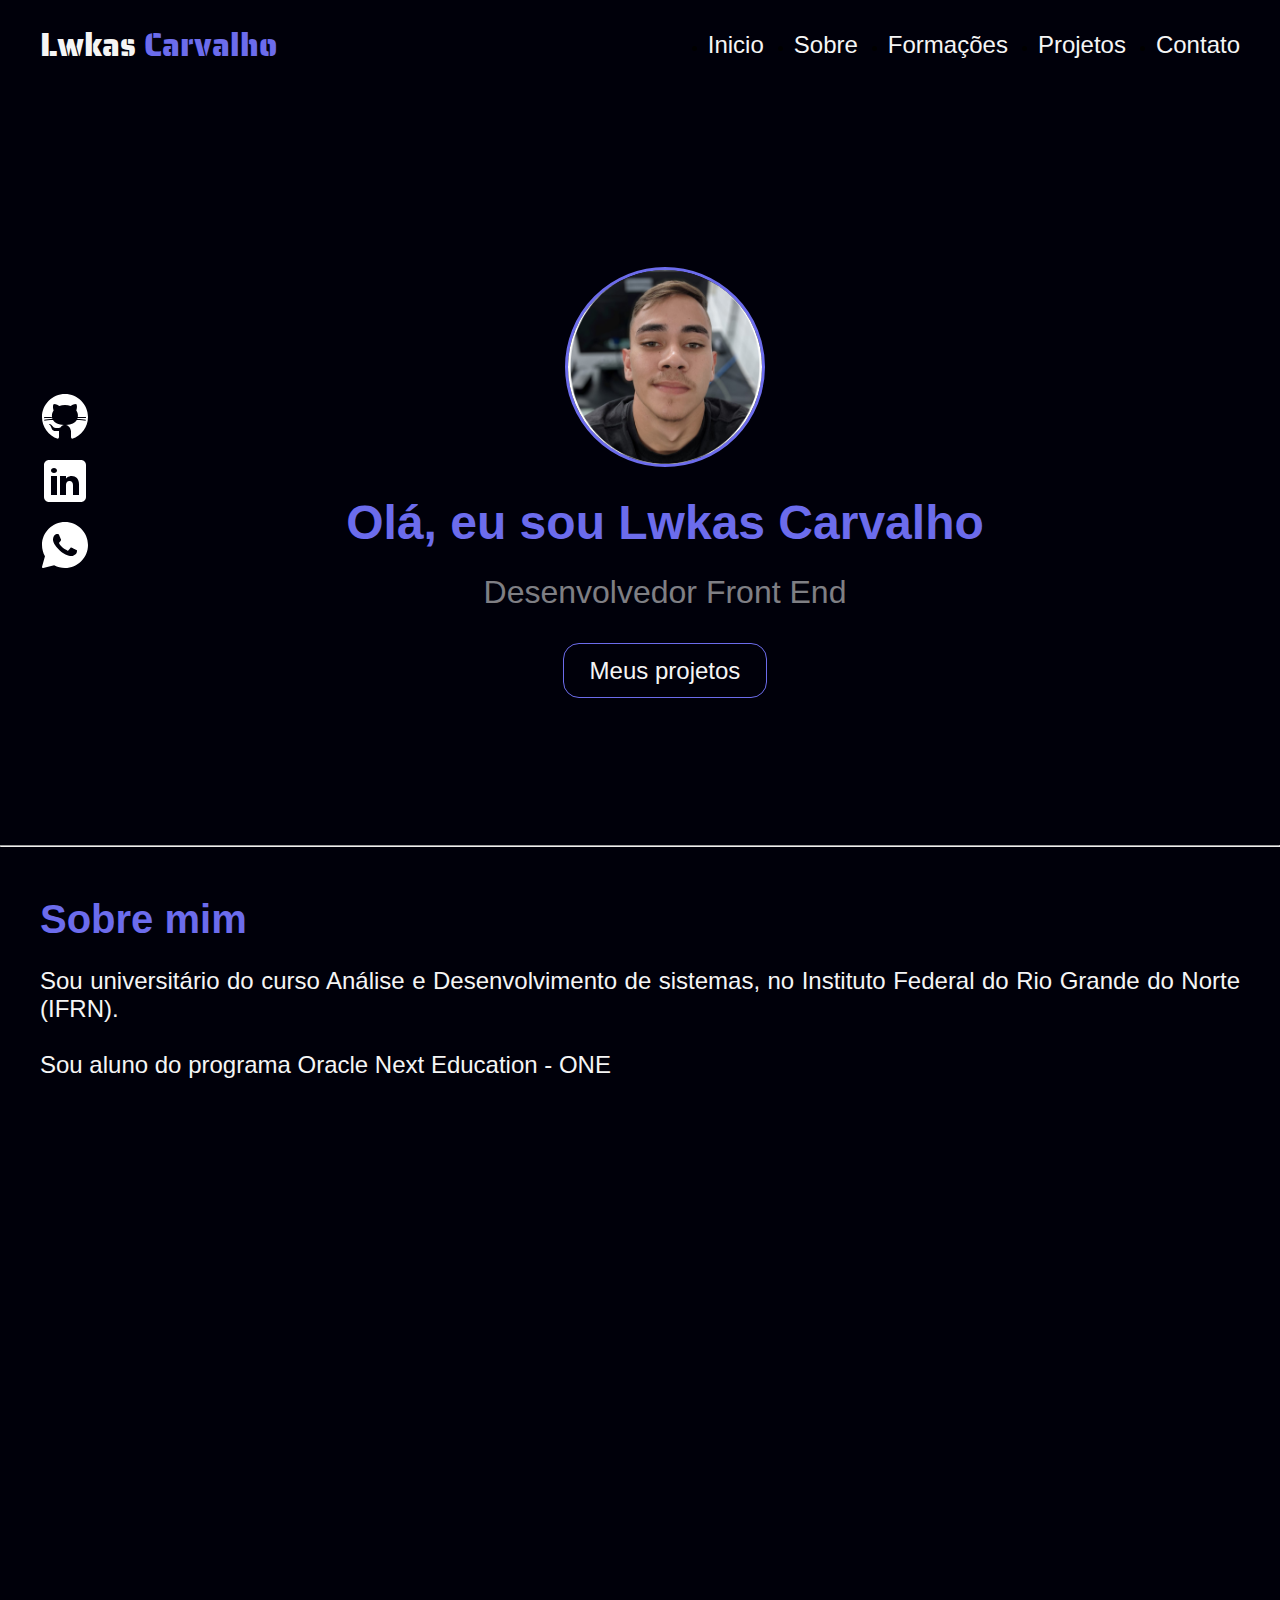
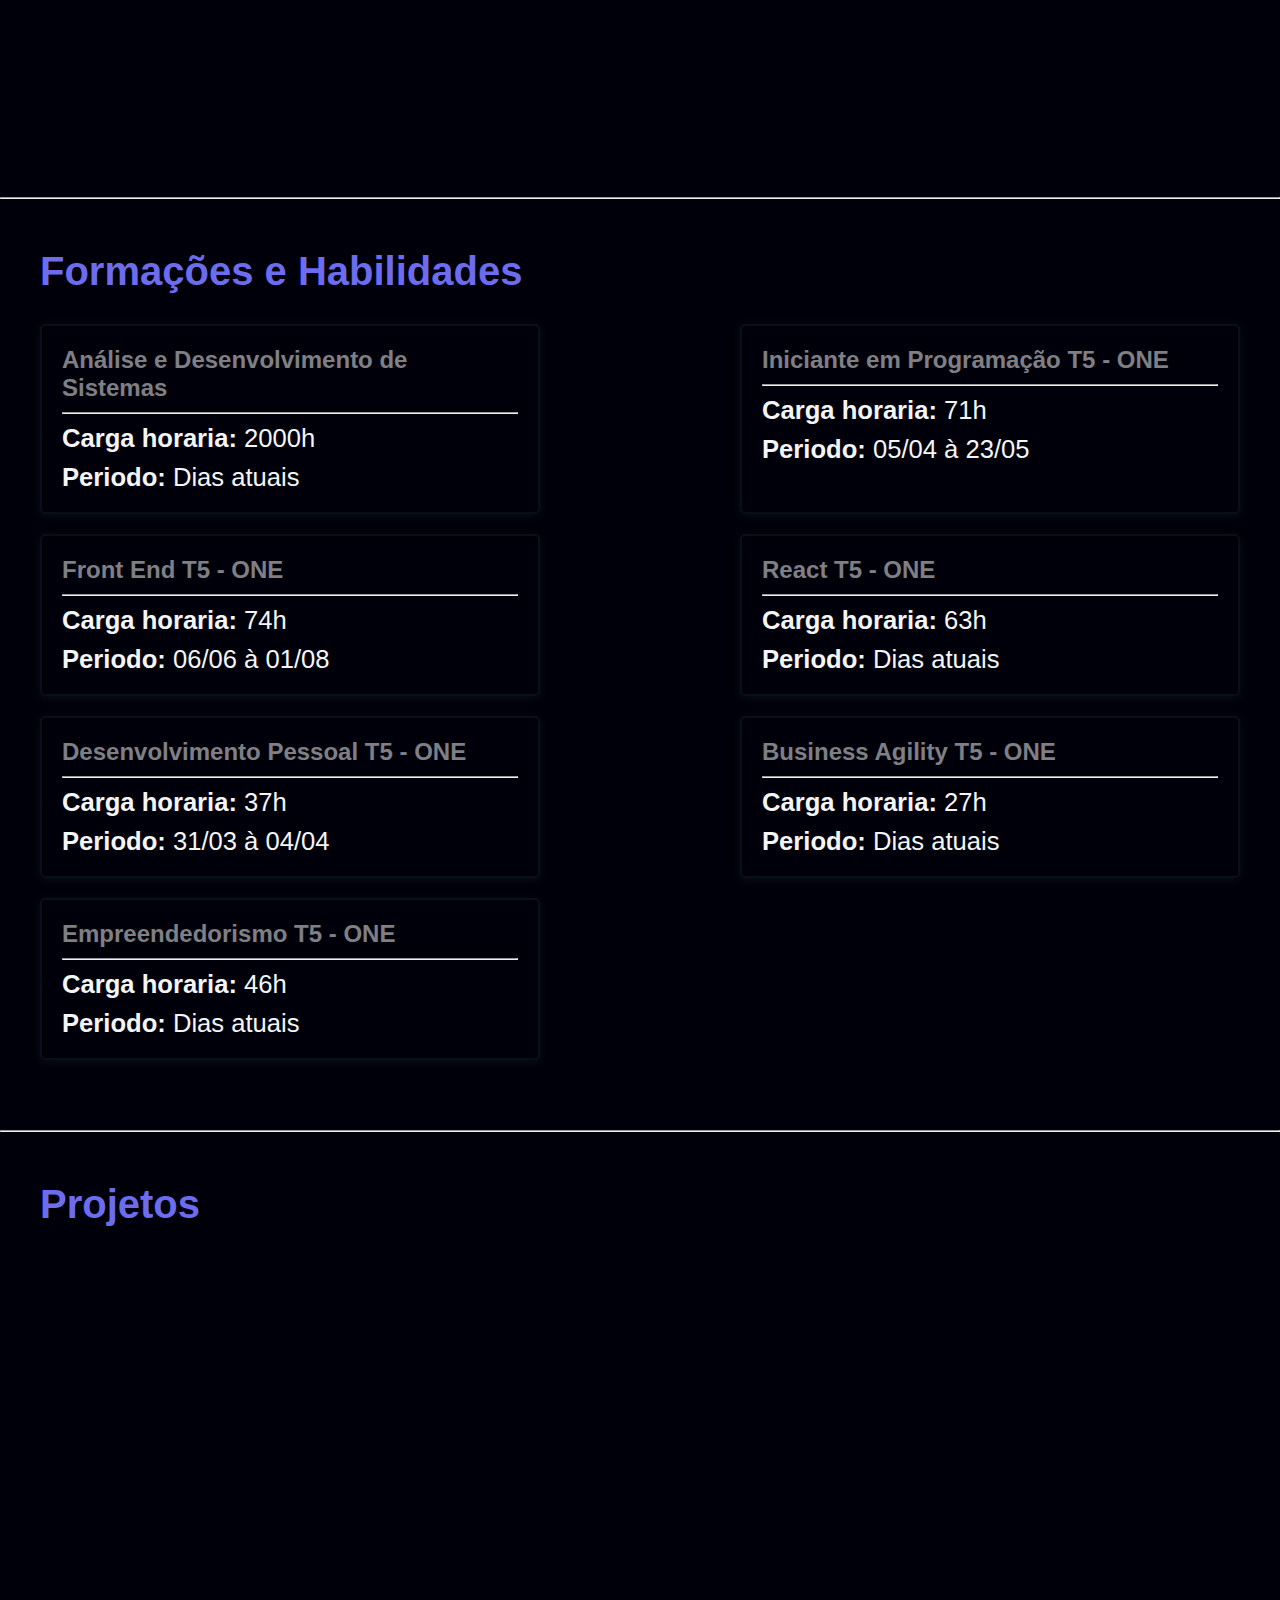
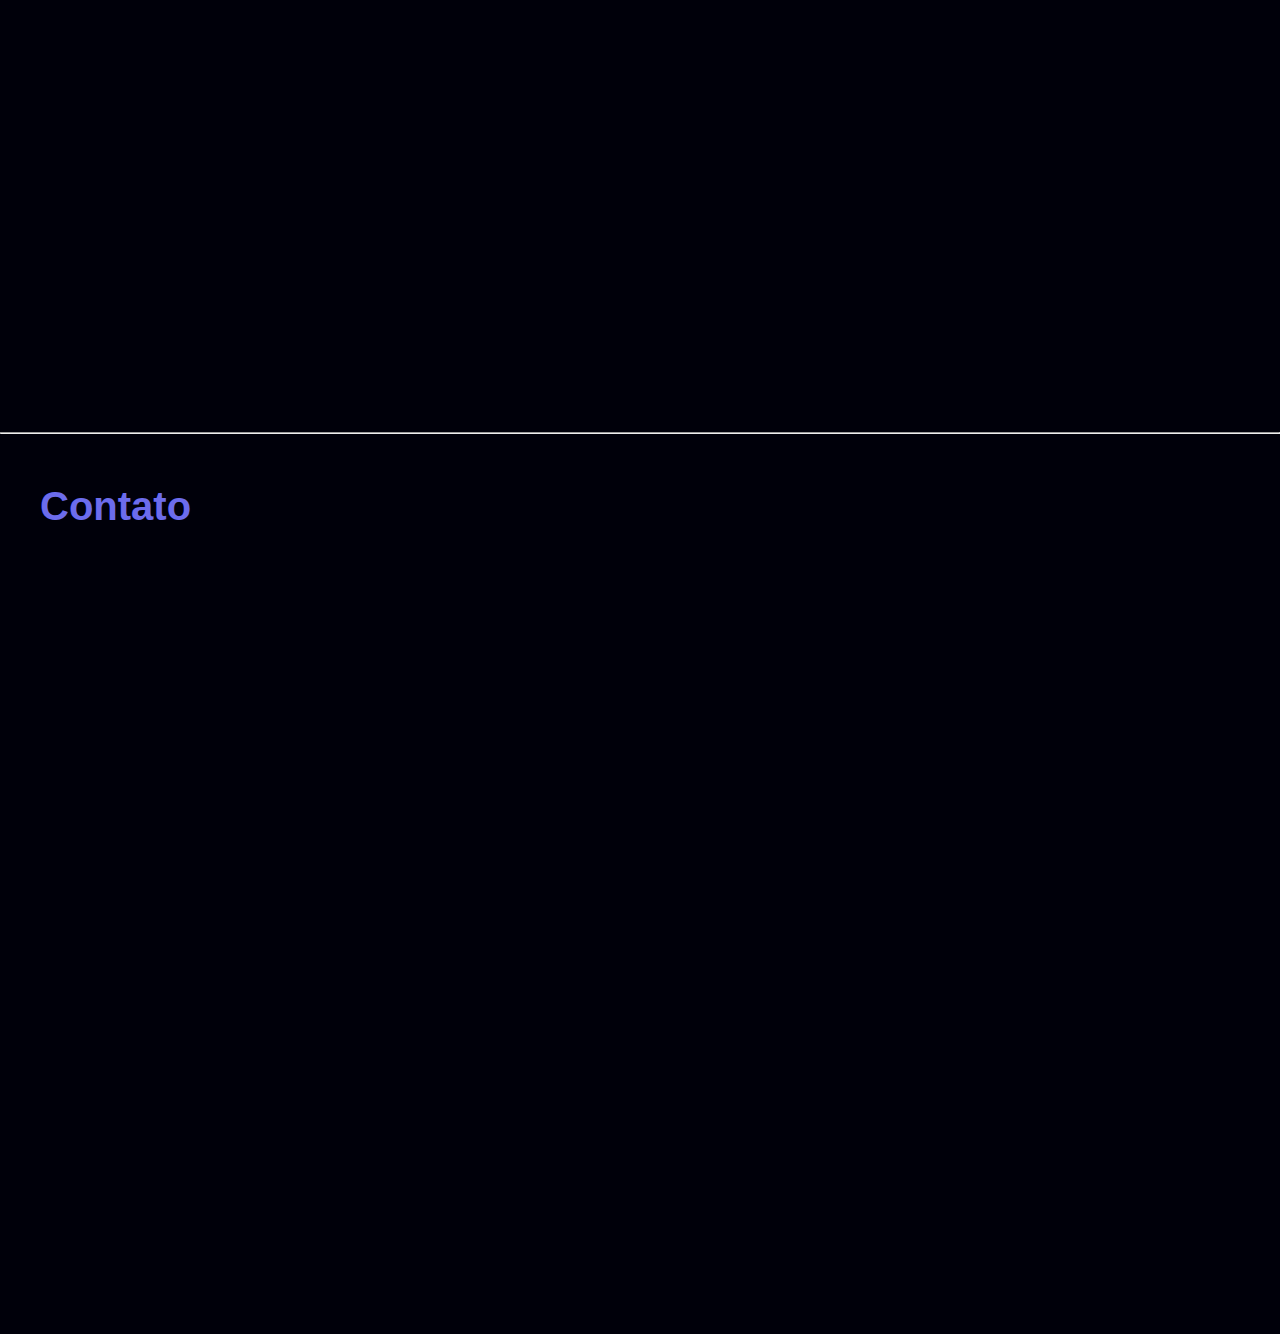
==== index.html @ 12b79776 "Add files via upload" ====
<!DOCTYPE html>
<html lang="pt-br">
<head>
    <meta charset="UTF-8">
    <meta http-equiv="X-UA-Compatible" content="IE=edge">
    <meta name="viewport" content="width=device-width, initial-scale=1.0">
    <link href="https://fonts.googleapis.com/css2?family=Pacifico&family=Saira+Stencil+One&display=swap" rel="stylesheet">
    <link rel="stylesheet" href="style.css">
    <link rel="stylesheet" href="css/carrosel.css">
    <link rel="shortcut icon" href="/img/favicon.ico" type="image/x-icon">
    
    
    <title>Currículo | Lwkas Carvalho</title>
</head>
<body>
    <header class="cabecalho">
        <p class="nome-cabecalho">Lwkas <span>Carvalho</span></p>
        <nav>
            <ul>
                <li><a class="item-navegacao" href="#" target="_blank">Inicio</a></li>
                <li><a class="item-navegacao" href="#" target="_blank">Sobre</a></li>
                <li><a class="item-navegacao" href="#" target="_blank">Formações</a></li>
                <li><a class="item-navegacao" href="#" target="_blank">Projetos</a></li>
                <li><a class="item-navegacao" href="#" target="_blank">Contato</a></li>
            </ul>
        </nav>  
    </header>

    <main>
        <section class="principal">
            <div id="sociais">
                <a href="https://github.com/llwkascarvalho" target="_blank"><img src="img/contato/icons8-github (1).svg" alt="GitHub"></a>
                <a href="https://www.linkedin.com/in/llwkascarvalho/" target="_blank"><img src="img/contato/icons8-linkedin (1).svg" alt="Linkedin"></a>
                <a href="https://acesse.one/llwkascarvalho" target="_blank"><img src="img/contato/icons8-whatsapp.svg" alt="WhatsApp"></a>
            </div>
            <div class="about-me">
                <img class="imagem-principal" src="img/Design sem nome.png" alt="">
                <h1 class="h1-principal">Olá, eu sou Lwkas Carvalho</h1>
                <p class="about">Desenvolvedor Front End</p>
                <button class="button-projetos" type="button">Meus projetos</button>
            </div>
            
        </section>
        <hr>
        <section class="sobre">
            <div>
                <h2 class="titulo-sobre">Sobre mim</h2>
                <p class="sobre-sobre">Sou universitário do curso Análise e Desenvolvimento de sistemas, no Instituto Federal do Rio Grande do Norte (IFRN).
                    <br><br>
                    Sou aluno do programa Oracle Next Education - ONE
                </p>
            </div>
        </section>
        <hr>
        <section class="formacoes">
            <h2 class="nome">Formações e Habilidades</h2>
            
            <!--
                <div class="center">
                    <div class="slides">
                        <div class="slide slide-1"><img src="img/certificações/Lwkas Lwhan Gonçalves Carvalho - Formação - Alura.png" alt=""></div>
                        <div class="slide slide-2"><img src="img/certificações/Lwkas Lwhan Gonçalves Carvalho - Formação - Alura.png" alt=""></div>
                        <div class="slide slide-3"><img src="img/certificações/Lwkas Lwhan Gonçalves Carvalho - Formação - Alura.png" alt=""></div>
                    </div>
                    <div class="slides">
                        <div class="slide slide-1"><img src="img/certificações/Lwkas Lwhan Gonçalves Carvalho - Formação - Alura.png" alt=""></div>
                        <div class="slide slide-2"><img src="img/certificações/Lwkas Lwhan Gonçalves Carvalho - Formação - Alura.png" alt=""></div>
                        <div class="slide slide-3"><img src="img/certificações/Lwkas Lwhan Gonçalves Carvalho - Formação - Alura.png" alt=""></div>
                    </div>
                </div>
            -->
            
            
            <div class="form">
                <div class="card-1">
                    <h2>Análise e Desenvolvimento de Sistemas</h2>
                    <hr>
                    <p><strong>Carga horaria:</strong> 2000h</p>
                    <p><strong>Periodo:</strong> Dias atuais</p>
                </div>
                <div class="card-1">
                    <h2> Iniciante em Programação T5 - ONE </h2>
                    <hr>
                    <p><strong>Carga horaria:</strong> 71h</p>
                    <p><strong>Periodo:</strong> 05/04 à 23/05</p>
                </div>
                <div class="card-1">
                    <h2>Front End T5 - ONE</h2>
                    <hr>
                    <p><strong>Carga horaria:</strong> 74h</p>
                    <p><strong>Periodo:</strong> 06/06 à 01/08</p>
                </div>
                <div class="card-1">
                    <h2>React T5 - ONE</h2>
                    <hr>
                    <p><strong>Carga horaria:</strong> 63h</p>
                    <p><strong>Periodo:</strong> Dias atuais</p>
                </div>
                <div class="card-1">
                    <h2>Desenvolvimento Pessoal T5 - ONE</h2>
                    <hr>
                    <p><strong>Carga horaria:</strong> 37h</p>
                    <p><strong>Periodo:</strong> 31/03 à 04/04</p>
                </div>
                <div class="card-1">
                    <h2>Business Agility T5 - ONE</h2>
                    <hr>
                    <p><strong>Carga horaria:</strong> 27h</p>
                    <p><strong>Periodo:</strong> Dias atuais</p>
                </div>
                <div class="card-1">
                    <h2>Empreendedorismo T5 - ONE</h2>
                    <hr>
                    <p><strong>Carga horaria:</strong> 46h</p>
                    <p><strong>Periodo:</strong> Dias atuais</p>
                </div>
            </div>
        </section>
        <hr>
        <section class="projetos">
            <h2 class="nome">Projetos</h2>
        </section>
        <hr>
        <section class="contato">
            <h2 class="nome">Contato</h2>
            <form action=""></form>
        </section>
    </main>

    <footer>

    </footer>

    <script src="script.js" defer></script>

</body>
</html>
---- style.css ----
* {
    margin: 0;
    padding: 0;
    box-sizing: border-box;
    font-family: var(--font_principal);
}

:root {
    --branco_claro: #f5f5f5;
    --cinzaclaro: #ffffff80;
    --sombra: #5992ab1a;
    --azul1: #6C6CEC;
    --azul2: #2D2BA6;
    --azul3: #000069;
    --black: #00000a;


    --font_principal: 'Saira', sans-serif;
    --font_diferente: 'Saira Stencil One', cursive;
}

@import url('https://fonts.googleapis.com/css2?family=Pacifico&family=Saira:wght@300;400;500;600&display=swap');

@import url('https://fonts.googleapis.com/css2?family=Saira+Stencil+One&display=swap');

body {
    background-color: var(--black);
    min-width: 320px;
    max-width: 1600px;
    margin: auto;
}

.cabecalho {
    display: flex;
    max-width: 1200px;
    margin: auto;
    align-items: center;
    padding-top: 20px;
    justify-content: space-between;
    
    
}

.nome-cabecalho {
    font-family: var(--font_diferente);
    color: var(--branco_claro);
    font-size: 32px;
}

span {
    font-family: var(--font_diferente);
    color: var(--azul1);
}

.item-navegacao {
    color: var(--branco_claro);
    text-decoration: none;
    font-size: 1.5em;
}

ul {
    display: flex;
    gap: 30px;
}

.item-navegacao:active {
    color: #6C6CEC;
}

.item-navegacao:hover {
    text-decoration: underline var(--azul1);
}



.principal {
    display: flex; 
    max-width: 1200px;
    margin: auto;
    align-items: center;
    text-align: center;
    padding-top: 50px;
    height: calc(100vh - 125px);
}

#sociais {
    display: flex;
    flex-direction: column;
    gap: 10px;
}

.imagem-principal {
    width: 200px;
    height: 200px;
    border-radius: 100%;
    border: 3px solid var(--azul1);
}

.h1-principal {
    color: var(--azul1);

    font-size: 3em;
    margin: 0.5em 0;
}

.about-me {
    margin: auto;
}

.about {
    color: var(--cinzaclaro);
    font-weight: lighter;
    font-size: 2rem;
}

.button-projetos {
    font-size: 1.5rem;
    margin-top: 2rem;
    padding: 0.8rem 1.6rem;
    border-radius: 1rem;
    color: var(--branco_claro);
    background-color: var(--black);
    border: 1px solid var(--azul1);
}

.button-projetos:hover {
    cursor: pointer;
    transition: 0.5s;
    box-shadow: 1px 1px 10px 2px var(--azul1);
}



.sobre {
    height: 100vh;
    max-width: 1200px;
    margin: auto;
    margin-top: 50px;
}

.titulo-sobre {
    font-size: 2.5em;
    color: var(--azul1);
}

.sobre-sobre{
    margin-top: 25px; 
    margin-bottom: 50px;
    color: var(--branco_claro);
    font-size: 24px;
    line-height: 28px;
    text-align: justify;
}

.nome {
    color: var(--azul1);
    
    font-size: 2.5em;
    margin-bottom: 30px;
}

.formacoes {
    max-width: 1200px;
    height: auto;
    margin: auto;
    padding-top: 50px;
    padding-bottom: 50px;
}

.form {
    display: flex;
    justify-content: space-between;
    color: var(--branco_claro);
    flex-wrap: wrap;
}

.form h2 {
    font-size: 1.5em;
    color: var(--cinzaclaro);
    font-weight: 700;
    margin-bottom: 10px;
}

.form p {
    margin-top: 10px;
    font-size: 1.6em;
}

.form strong {
    font-weight: 600;
}

.card-1 {
    margin-bottom: 20px;
    padding: 20px;
    width: 500px;
    border: 2px solid var(--sombra);
    border-radius: 5px;
    box-shadow: 0px 2px 10px var(--sombra);
}

.card-1:hover {
    box-shadow: 1px 1px 10px 2px var(--azul1);
}

.projetos {
    height: 100vh;
    max-width: 1200px;
    margin: auto;
    padding-top: 50px;
    padding-bottom: 100px;
}

.contato {
    height: 100vh;
    max-width: 1200px;
    margin: auto;
    padding-top: 50px;
    padding-bottom: 100px;
}
---- css/carrosel.css ----
.center {
    display: flex;
    justify-content: space-between;
    gap: 20px;
}

.slides {
    height: 800px;
    width: 500px;
    overflow: hidden;
    position: relative;
}

.slide {
    display: flex;
    justify-content: center;
    text-align: center;
    position: absolute;
    opacity: 0;
    inset: 0;
    animation: slide-show 12s infinite;
}

.slide-2 {
   animation-delay: 4s; 
}

.slide-3 {
    animation-delay: 8s;
}

.slide img {
    align-items: center;
    width: 500px;
    height: 400px;
    object-fit: cover;
    object-position: center;
}

@keyframes slide-show {
    0%{
        opacity: 0;
    }
    10%{
        opacity: 1;
    }
    20%,
    30%{
        opacity: 1;
        scale: 1.03;
    }
    50%{
        opacity: 0;
    }
}
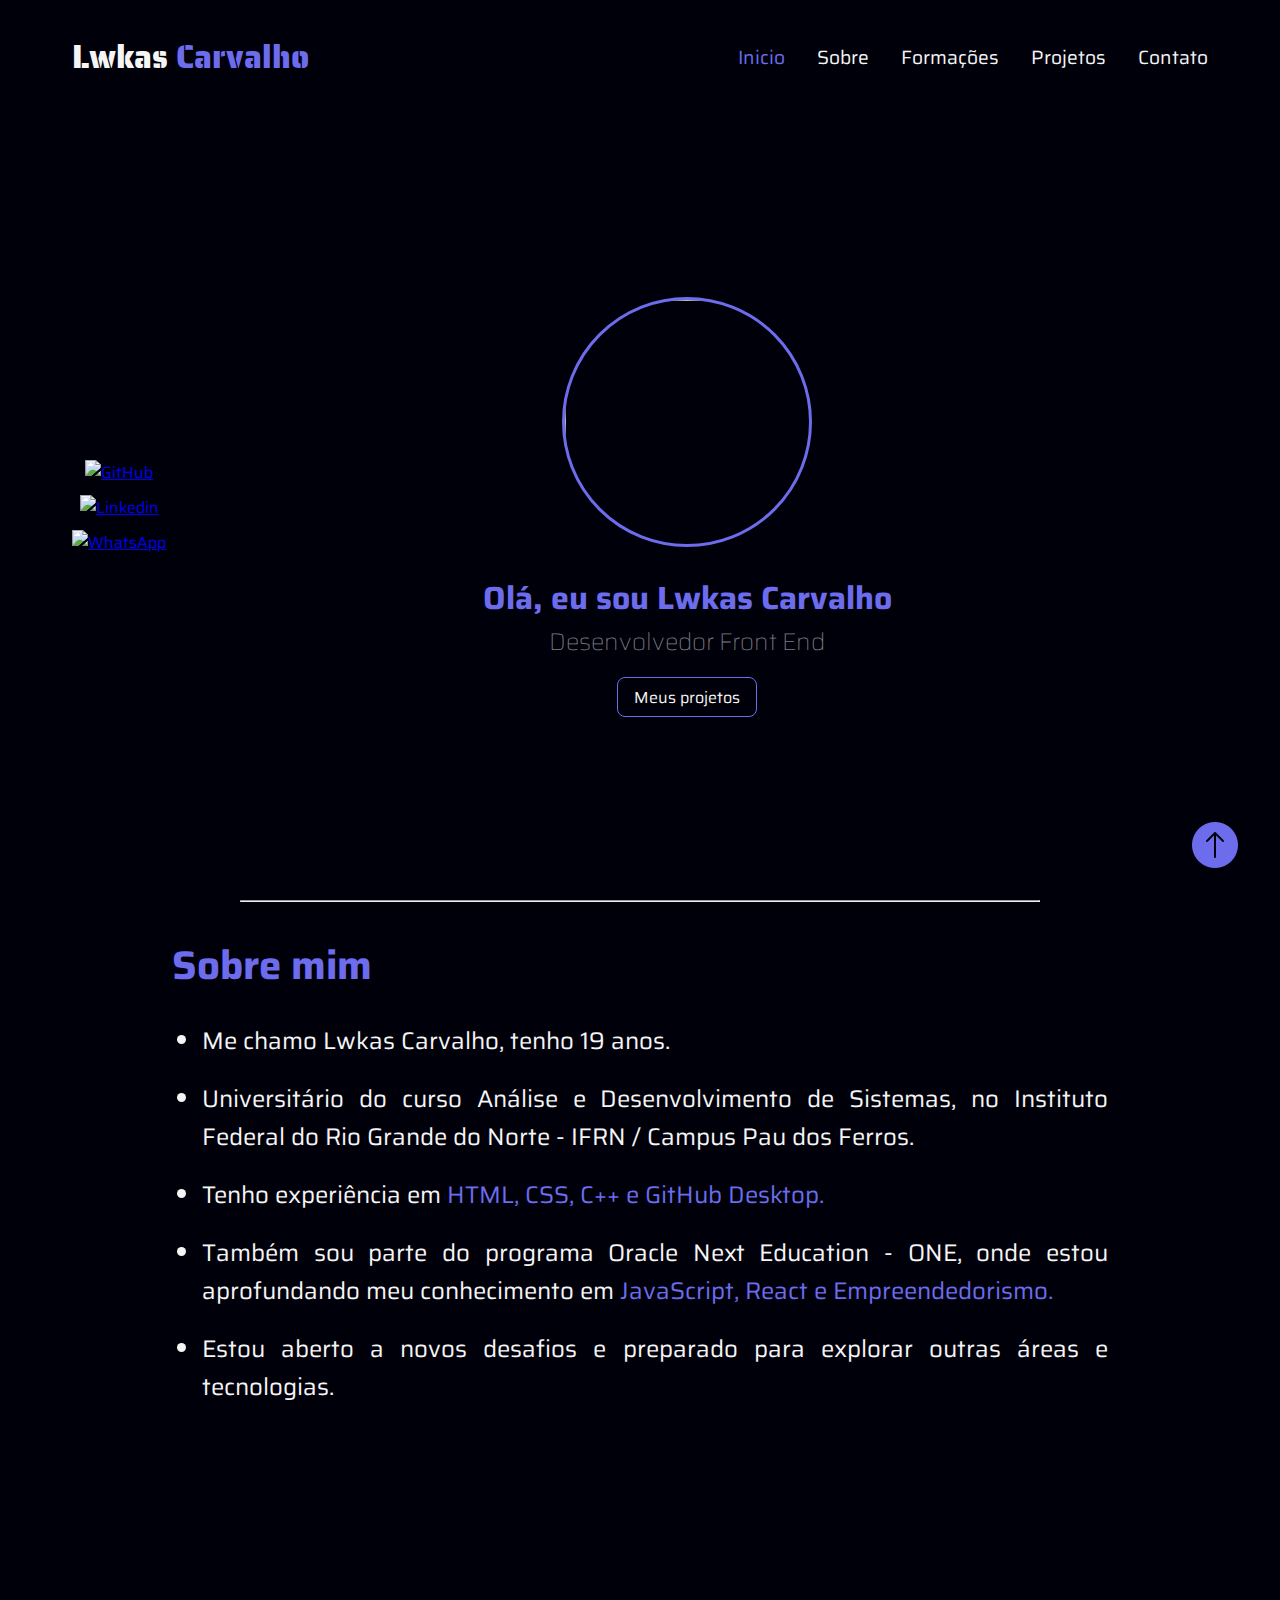
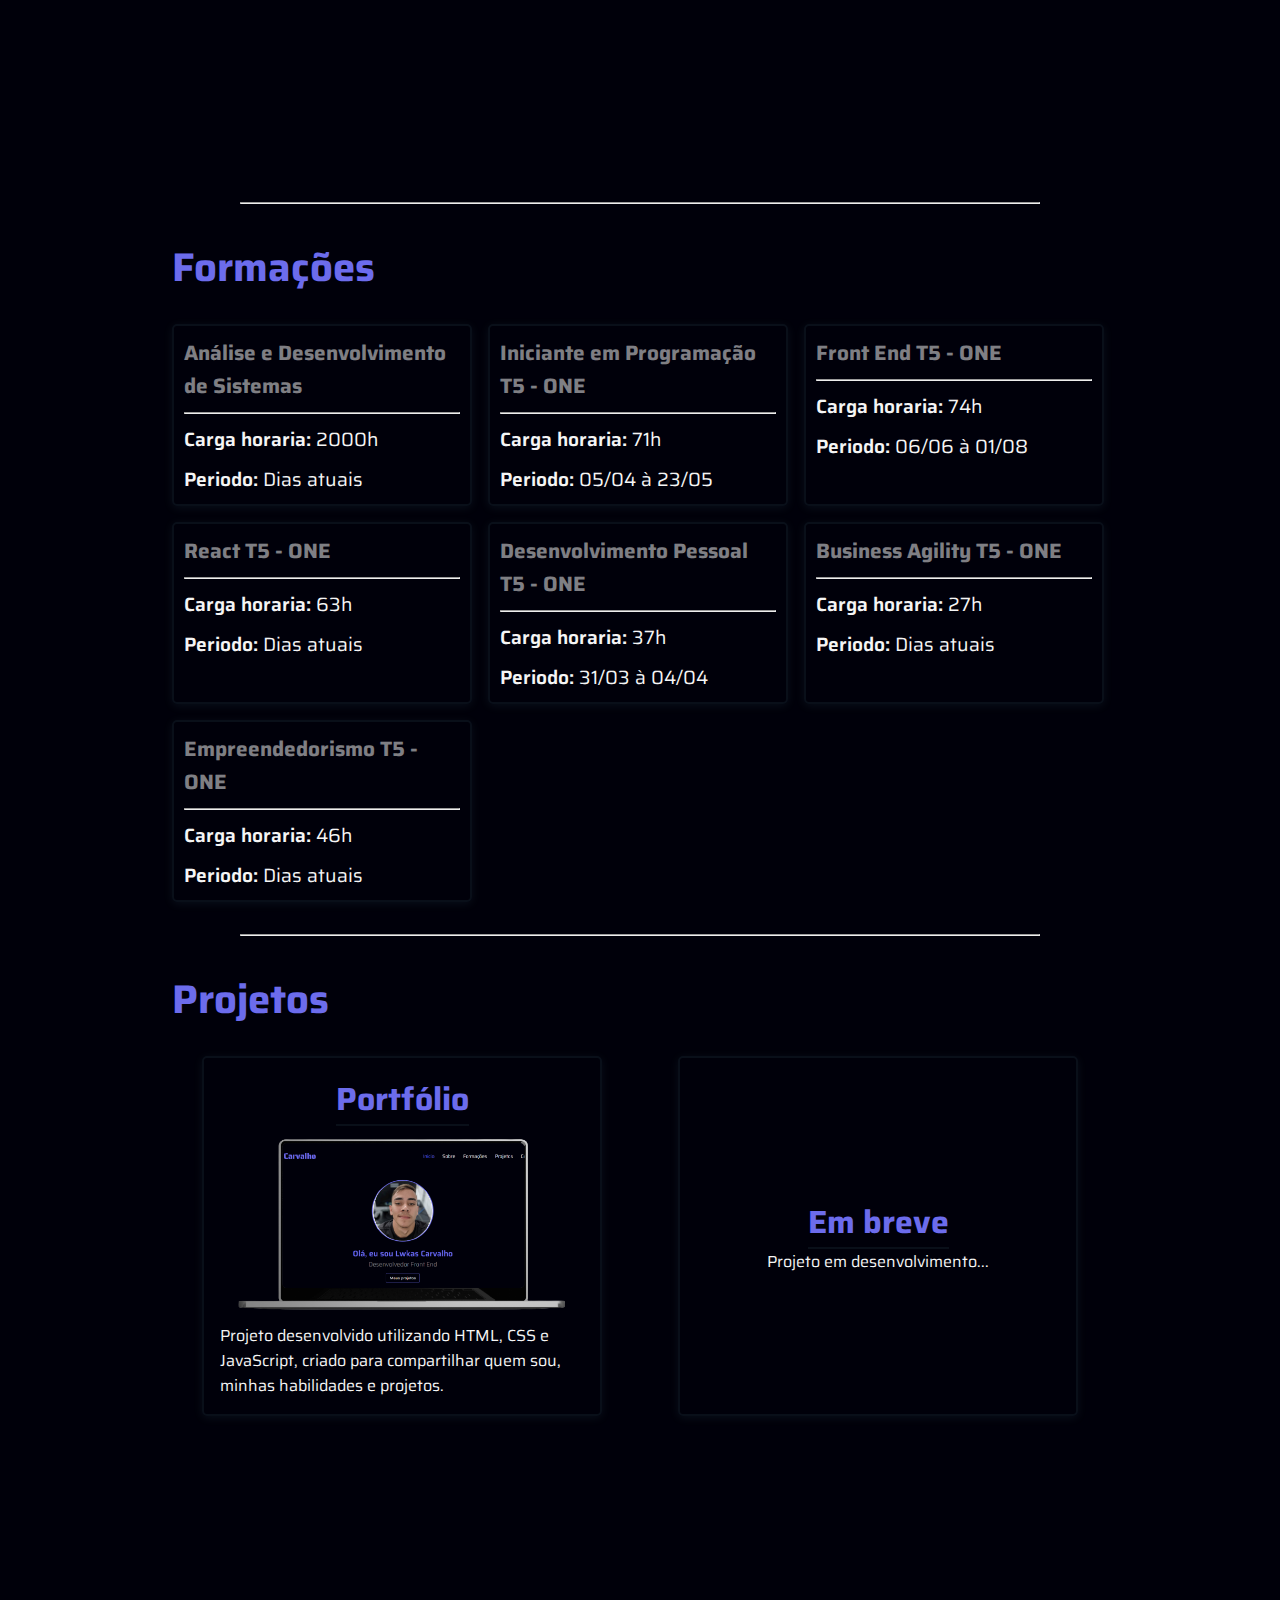
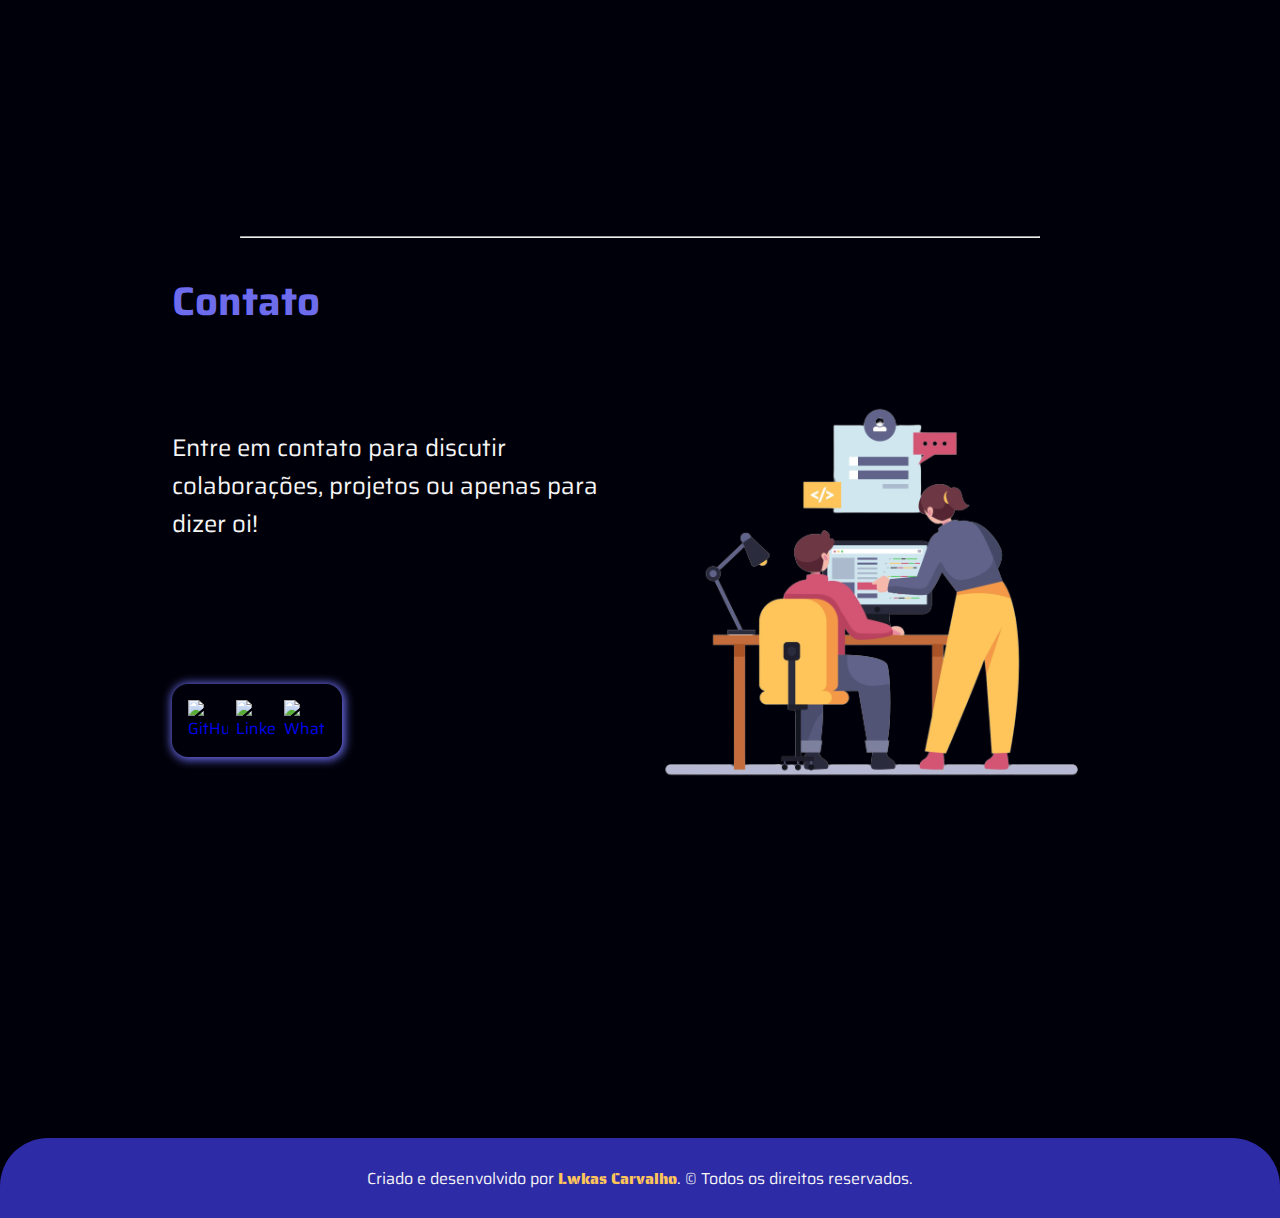
==== commit ad260709: "atualização na branch secundária" ====
--- a/index.html
+++ b/index.html
@@ -1,137 +1,199 @@
 <!DOCTYPE html>
 <html lang="pt-br">
+
 <head>
-    <meta charset="UTF-8">
-    <meta http-equiv="X-UA-Compatible" content="IE=edge">
-    <meta name="viewport" content="width=device-width, initial-scale=1.0">
-    <link href="https://fonts.googleapis.com/css2?family=Pacifico&family=Saira+Stencil+One&display=swap" rel="stylesheet">
-    <link rel="stylesheet" href="style.css">
-    <link rel="stylesheet" href="css/carrosel.css">
-    <link rel="shortcut icon" href="/img/favicon.ico" type="image/x-icon">
-    
-    
-    <title>Currículo | Lwkas Carvalho</title>
+   <meta charset="UTF-8">
+   <meta http-equiv="X-UA-Compatible" content="IE=edge">
+   <meta name="viewport" content="width=device-width, initial-scale=1.0">
+   <link rel="stylesheet" href="assets/css/reset.css">
+   <link rel="stylesheet" href="assets/css/style.css">
+   <link rel="stylesheet" href="assets/css/header/header.css">
+   <link rel="stylesheet" href="assets/css/inicio/inicio.css">
+   <link rel="stylesheet" href="assets/css/sobre/sobre.css">
+   <link rel="stylesheet" href="assets/css/formacoes/formacoes.css">
+   <link rel="stylesheet" href="assets/css/projetos/projetos.css">
+   <link rel="stylesheet" href="assets/css/contato/contato.css">
+   <link rel="stylesheet" href="assets/css/footer/footer.css">
+   <link rel="shortcut icon" href="./assets/imagens/favicon-16x16.png" type="image/x-icon">
+   <title>Portfólio</title>
 </head>
+
 <body>
-    <header class="cabecalho">
-        <p class="nome-cabecalho">Lwkas <span>Carvalho</span></p>
-        <nav>
-            <ul>
-                <li><a class="item-navegacao" href="#" target="_blank">Inicio</a></li>
-                <li><a class="item-navegacao" href="#" target="_blank">Sobre</a></li>
-                <li><a class="item-navegacao" href="#" target="_blank">Formações</a></li>
-                <li><a class="item-navegacao" href="#" target="_blank">Projetos</a></li>
-                <li><a class="item-navegacao" href="#" target="_blank">Contato</a></li>
+   <header class="cabecalho">
+      <a class="link__cabecalho" href="index.html">
+         <p class="nome__cabecalho">Lwkas <span>Carvalho</span></p>
+      </a>
+      <nav class="menu">
+         <ul class="menu__lista">
+            <li class="menu__item">
+               <a class="menu__link ativo" href="#">Inicio</a>
+            </li>
+            <li class="menu__item">
+               <a class="menu__link" href="#2">Sobre</a>
+            </li>
+            <li class="menu__item">
+               <a class="menu__link" href="#3">Formações</a>
+            </li>
+            <li class="menu__item">
+               <a class="menu__link" href="#4">Projetos</a>
+            </li>
+            <li class="menu__item">
+               <a class="menu__link" href="#5">Contato</a>
+            </li>
+         </ul>
+      </nav>
+   </header>
+
+   <main>
+
+      <section class="inicio">
+         <div class="bloco__sociais">
+            <a href="https://github.com/llwkascarvalho" target="_blank">
+               <img class="sociais__imagem" src="assets/imagens/icon-contato/icons8-github (1).svg" alt="GitHub">
+            </a>
+            <a href="https://www.linkedin.com/in/llwkascarvalho/" target="_blank">
+               <img class="sociais__imagem" src="assets/imagens/icon-contato/icons8-linkedin (1).svg" alt="Linkedin">
+            </a>
+            <a href="https://acesse.one/llwkascarvalho" target="_blank">
+               <img class="sociais__imagem" src="assets/imagens/icon-contato/icons8-whatsapp.svg" alt="WhatsApp">
+            </a>
+         </div>
+         <div class="bloco__inicio">
+            <img class="imagem__inicio" src="assets/imagens/foto-pessoal.png" alt="">
+            <h1 class="h1__inicio">Olá, eu sou Lwkas Carvalho</h1>
+            <p class="sobre__inicio">Desenvolvedor Front End</p>
+            <button class="button projetos__inicio" type="button">Meus projetos</button>
+         </div>
+      </section>
+      <img id="btnTopo" class="botao-topo" src="assets/imagens/icones/up arrow.png" alt="">
+
+      <hr>
+
+
+      <section id="2" class="sobre">
+         <div>
+            <h2 class="titulo__sobre">Sobre mim</h2>
+            <ul class="lista__sobre">
+               <li class="item__sobre">Me chamo Lwkas Carvalho, tenho 19 anos.</li>
+               <li class="item__sobre">Universitário do curso Análise e Desenvolvimento de Sistemas, no Instituto
+                  Federal do Rio Grande do Norte - IFRN / Campus Pau dos Ferros.</li>
+               <li class="item__sobre">Tenho experiência em <span class="destaque">HTML, CSS, C++ e GitHub
+                     Desktop.</span></li>
+               <li class="item__sobre">Também sou parte do programa Oracle Next Education - ONE, onde estou
+                  aprofundando meu conhecimento em <span class="destaque">JavaScript, React e
+                     Empreendedorismo.</span></li>
+               <li class="item__sobre">Estou aberto a novos desafios e preparado para explorar outras áreas e
+                  tecnologias.</li>
             </ul>
-        </nav>  
-    </header>
+         </div>
+      </section>
 
-    <main>
-        <section class="principal">
-            <div id="sociais">
-                <a href="https://github.com/llwkascarvalho" target="_blank"><img src="img/contato/icons8-github (1).svg" alt="GitHub"></a>
-                <a href="https://www.linkedin.com/in/llwkascarvalho/" target="_blank"><img src="img/contato/icons8-linkedin (1).svg" alt="Linkedin"></a>
-                <a href="https://acesse.one/llwkascarvalho" target="_blank"><img src="img/contato/icons8-whatsapp.svg" alt="WhatsApp"></a>
+      <hr>
+
+      <section id="3" class="formacoes">
+         <h2 class="titulo__formacoes">Formações</h2>
+
+         <div class="container__cards">
+            <div class="card">
+               <h2>Análise e Desenvolvimento de Sistemas</h2>
+               <hr>
+               <p><strong>Carga horaria:</strong> 2000h</p>
+               <p><strong>Periodo:</strong> Dias atuais</p>
             </div>
-            <div class="about-me">
-                <img class="imagem-principal" src="img/Design sem nome.png" alt="">
-                <h1 class="h1-principal">Olá, eu sou Lwkas Carvalho</h1>
-                <p class="about">Desenvolvedor Front End</p>
-                <button class="button-projetos" type="button">Meus projetos</button>
+            <div class="card">
+               <h2> Iniciante em Programação T5 - ONE </h2>
+               <hr>
+               <p><strong>Carga horaria:</strong> 71h</p>
+               <p><strong>Periodo:</strong> 05/04 à 23/05</p>
             </div>
-            
-        </section>
-        <hr>
-        <section class="sobre">
-            <div>
-                <h2 class="titulo-sobre">Sobre mim</h2>
-                <p class="sobre-sobre">Sou universitário do curso Análise e Desenvolvimento de sistemas, no Instituto Federal do Rio Grande do Norte (IFRN).
-                    <br><br>
-                    Sou aluno do programa Oracle Next Education - ONE
-                </p>
+            <div class="card">
+               <h2>Front End T5 - ONE</h2>
+               <hr>
+               <p><strong>Carga horaria:</strong> 74h</p>
+               <p><strong>Periodo:</strong> 06/06 à 01/08</p>
             </div>
-        </section>
-        <hr>
-        <section class="formacoes">
-            <h2 class="nome">Formações e Habilidades</h2>
-            
-            <!--
-                <div class="center">
-                    <div class="slides">
-                        <div class="slide slide-1"><img src="img/certificações/Lwkas Lwhan Gonçalves Carvalho - Formação - Alura.png" alt=""></div>
-                        <div class="slide slide-2"><img src="img/certificações/Lwkas Lwhan Gonçalves Carvalho - Formação - Alura.png" alt=""></div>
-                        <div class="slide slide-3"><img src="img/certificações/Lwkas Lwhan Gonçalves Carvalho - Formação - Alura.png" alt=""></div>
-                    </div>
-                    <div class="slides">
-                        <div class="slide slide-1"><img src="img/certificações/Lwkas Lwhan Gonçalves Carvalho - Formação - Alura.png" alt=""></div>
-                        <div class="slide slide-2"><img src="img/certificações/Lwkas Lwhan Gonçalves Carvalho - Formação - Alura.png" alt=""></div>
-                        <div class="slide slide-3"><img src="img/certificações/Lwkas Lwhan Gonçalves Carvalho - Formação - Alura.png" alt=""></div>
-                    </div>
-                </div>
-            -->
-            
-            
-            <div class="form">
-                <div class="card-1">
-                    <h2>Análise e Desenvolvimento de Sistemas</h2>
-                    <hr>
-                    <p><strong>Carga horaria:</strong> 2000h</p>
-                    <p><strong>Periodo:</strong> Dias atuais</p>
-                </div>
-                <div class="card-1">
-                    <h2> Iniciante em Programação T5 - ONE </h2>
-                    <hr>
-                    <p><strong>Carga horaria:</strong> 71h</p>
-                    <p><strong>Periodo:</strong> 05/04 à 23/05</p>
-                </div>
-                <div class="card-1">
-                    <h2>Front End T5 - ONE</h2>
-                    <hr>
-                    <p><strong>Carga horaria:</strong> 74h</p>
-                    <p><strong>Periodo:</strong> 06/06 à 01/08</p>
-                </div>
-                <div class="card-1">
-                    <h2>React T5 - ONE</h2>
-                    <hr>
-                    <p><strong>Carga horaria:</strong> 63h</p>
-                    <p><strong>Periodo:</strong> Dias atuais</p>
-                </div>
-                <div class="card-1">
-                    <h2>Desenvolvimento Pessoal T5 - ONE</h2>
-                    <hr>
-                    <p><strong>Carga horaria:</strong> 37h</p>
-                    <p><strong>Periodo:</strong> 31/03 à 04/04</p>
-                </div>
-                <div class="card-1">
-                    <h2>Business Agility T5 - ONE</h2>
-                    <hr>
-                    <p><strong>Carga horaria:</strong> 27h</p>
-                    <p><strong>Periodo:</strong> Dias atuais</p>
-                </div>
-                <div class="card-1">
-                    <h2>Empreendedorismo T5 - ONE</h2>
-                    <hr>
-                    <p><strong>Carga horaria:</strong> 46h</p>
-                    <p><strong>Periodo:</strong> Dias atuais</p>
-                </div>
+            <div class="card">
+               <h2>React T5 - ONE</h2>
+               <hr>
+               <p><strong>Carga horaria:</strong> 63h</p>
+               <p><strong>Periodo:</strong> Dias atuais</p>
             </div>
-        </section>
-        <hr>
-        <section class="projetos">
-            <h2 class="nome">Projetos</h2>
-        </section>
-        <hr>
-        <section class="contato">
-            <h2 class="nome">Contato</h2>
-            <form action=""></form>
-        </section>
-    </main>
+            <div class="card">
+               <h2>Desenvolvimento Pessoal T5 - ONE</h2>
+               <hr>
+               <p><strong>Carga horaria:</strong> 37h</p>
+               <p><strong>Periodo:</strong> 31/03 à 04/04</p>
+            </div>
+            <div class="card">
+               <h2>Business Agility T5 - ONE</h2>
+               <hr>
+               <p><strong>Carga horaria:</strong> 27h</p>
+               <p><strong>Periodo:</strong> Dias atuais</p>
+            </div>
+            <div class="card">
+               <h2>Empreendedorismo T5 - ONE</h2>
+               <hr>
+               <p><strong>Carga horaria:</strong> 46h</p>
+               <p><strong>Periodo:</strong> Dias atuais</p>
+            </div>
+         </div>
+      </section>
 
-    <footer>
+      <hr>
 
-    </footer>
+      <section id="4" class="projetos">
+         <h2 class="titulo__projetos">Projetos</h2>
+         <div class="container__cards--projetos">
+            <div class="cards__projetos">
+               <h2>Portfólio</h2>
+               
+               <img class="imagem__projetos" src="assets/imagens/imagem-notebook.png" alt="">
+               <p>Projeto desenvolvido utilizando HTML, CSS e JavaScript, criado para compartilhar quem sou, minhas habilidades e projetos.</p>
+            </div>
+            <div class="cards__projetos">
+               <h2>Em breve</h2>
+               <p>Projeto em desenvolvimento...</p>
+            </div>
+         </div>
+         
+      </section>
 
-    <script src="script.js" defer></script>
+      <hr>
+
+      <section id="5" class="contato">
+         <h2 class="titulo__contato">Contato</h2>
+         <div class="divisao__conteudo">
+            <div class="conteudo__primary">
+               <p>Entre em contato para discutir colaborações, projetos ou apenas para dizer oi!</p>
+               <div class="redes__sociais">
+                  <div class="bloco__redes">
+                     <a class="redes__sociais--link" href="https://github.com/llwkascarvalho" target="_blank">
+                        <img class="sociais__imagem" src="assets/imagens/icon-contato/icons8-github (1).svg"
+                           alt="GitHub">
+                     </a>
+                     <a class="redes__sociais--link" href="https://www.linkedin.com/in/llwkascarvalho/" target="_blank">
+                        <img class="sociais__imagem" src="assets/imagens/icon-contato/icons8-linkedin (1).svg"
+                           alt="Linkedin">
+                     </a>
+                     <a class="redes__sociais--link" href="https://acesse.one/llwkascarvalho" target="_blank">
+                        <img class="sociais__imagem" src="assets/imagens/icon-contato/icons8-whatsapp.svg"
+                           alt="WhatsApp">
+                     </a>
+                  </div>
+               </div>
+            </div>
+            <img class="imagem__front" src="assets/imagens/icones/front.png" alt="">
+         </div>
+      </section>
+
+   </main>
+
+   <footer class="footer">
+      <p class="p__footer">Criado e desenvolvido por <span class="span__footer">Lwkas Carvalho</span>. &copy; Todos os direitos reservados.<p>
+   </footer>
+
+   <script src="script.js" defer></script>
 
 </body>
+
 </html>--- a/assets/css/style.css
+++ b/assets/css/style.css
@@ -0,0 +1,48 @@
+@import url('https://fonts.googleapis.com/css2?family=Saira+Stencil+One&display=swap');
+
+@import url('https://fonts.googleapis.com/css2?family=Pacifico&family=Saira:wght@300;400;500;600&display=swap');
+
+* {
+    margin: 0;
+    padding: 0;
+    box-sizing: border-box;
+    font-family: var(--font_principal);
+}
+
+:root {
+    --branco_claro: #f5f5f5;
+    --cinzaclaro: #ffffff80;
+    --sombra: #5992ab1a;
+    --azul1: #6C6CEC;
+    --azul2: #2D2BA6;
+    --azul3: #000069;
+    --black: #00000a;
+
+
+    --font_principal: 'Saira', sans-serif;
+    --font_diferente: 'Saira Stencil One', cursive;
+}
+
+body {
+    background-color: var(--black);
+    min-width: 320px;
+    max-width: 1600px;
+    margin: auto;
+}
+
+hr {
+    max-width: 800px;
+    margin: auto;
+    color: var(--branco_claro);
+}
+
+.botao-topo {
+    position: fixed;
+    bottom: 20px;
+    right: 20px;
+    padding: 10px 20px;
+    color: #fff;
+    border: none;
+    cursor: pointer;
+  }
+  --- a/assets/css/header/header.css
+++ b/assets/css/header/header.css
@@ -0,0 +1,49 @@
+.cabecalho {
+    display: flex;
+    max-width: 1200px;
+    margin: auto;
+    align-items: center;
+    padding: 2em 2em 0 2em;
+    justify-content: space-between;  
+}
+
+.nome__cabecalho {
+    font-family: var(--font_diferente);
+    color: var(--branco_claro);
+    font-size: 2em;
+}
+
+.link__cabecalho {
+    text-decoration: none;
+}
+
+span {
+    font-family: var(--font_diferente);
+    color: var(--azul1);
+}
+
+
+.menu__lista {
+    display: flex;
+    align-items: baseline;
+    gap: 2em;
+}
+
+.menu__item {
+    color: var(--branco_claro);
+    list-style: none;
+    font-size: 1.2em;
+}
+
+.menu__link {
+    color: var(--branco_claro);
+    text-decoration: none;
+}
+
+.menu__link:hover {
+    text-decoration: underline var(--azul1);
+}
+
+.menu__link.ativo {
+    color: var(--azul1);
+}--- a/assets/css/inicio/inicio.css
+++ b/assets/css/inicio/inicio.css
@@ -0,0 +1,66 @@
+.inicio {
+    display: flex; 
+    max-width: 1200px;
+    margin: auto;
+    align-items: center;
+    text-align: center;
+    padding: 2em 2em 0 2em;
+    height: calc(100vh - 82px);
+}
+
+/*BLOCO SOCIAIS*/
+
+.bloco__sociais {
+    display: flex;
+    flex-direction: column;
+    gap: 10px;
+}
+
+.sociais__imagem {
+    width: 40px;
+}
+
+/*BLOCO INICIO */
+
+.bloco__inicio {
+    margin: auto;
+}
+
+.imagem__inicio {
+    width: 250px;
+    height: 250px;
+    border-radius: 100%;
+    border: 3px solid var(--azul1);
+}
+
+.h1__inicio {
+    color: var(--azul1);
+    font-size: 2em;
+    margin-top: 0.5em;
+}
+
+.sobre__inicio {
+    color: var(--cinzaclaro);
+    font-weight: lighter;
+    font-size: 1.5rem;
+}
+
+.projetos__inicio {
+    margin-top: 1rem;
+}
+
+.button {
+    font-size: 1rem;
+    
+    padding: 0.4rem 1rem;
+    border-radius: 0.5rem;
+    color: var(--branco_claro);
+    background-color: var(--black);
+    border: 1px solid var(--azul1);
+}
+
+.button:hover {
+    cursor: pointer;
+    transition: 0.5s;
+    box-shadow: 1px 1px 10px 2px var(--azul1);
+}
--- a/assets/css/sobre/sobre.css
+++ b/assets/css/sobre/sobre.css
@@ -0,0 +1,34 @@
+.sobre {
+    height: 100vh;
+    max-width: 1000px;
+    margin: auto;
+    padding: 2em 2em 0 2em;
+}
+
+.titulo__sobre {
+    display: inline-block;
+    font-size: 2.5em;
+    color: var(--azul1);
+    margin-bottom: 25px;
+}
+
+.lista__sobre {
+    margin-left: 30px;
+    text-align: justify;
+}
+
+.item__sobre {
+    color: var(--branco_claro);
+    font-size: 1.5em;
+    margin-bottom: 20px;
+}
+
+.item__sobre:hover {
+
+    text-decoration: underline var(--azul1);
+}
+
+.destaque {
+    font-family: var(--font_principal);
+    color: var(--azul1);
+}
--- a/assets/css/formacoes/formacoes.css
+++ b/assets/css/formacoes/formacoes.css
@@ -0,0 +1,50 @@
+.titulo__formacoes {
+    color: var(--azul1);
+    font-size: 2.5em;
+    margin-bottom: 25px;
+}
+
+.formacoes {
+    max-width: 1000px;
+    height: auto;
+    margin: auto;
+    padding: 2em 2em 2em 2em;
+}
+
+.container__cards {
+    max-width: 1000px;
+    display: flex;
+    margin: auto;
+    gap: 1em;
+    color: var(--branco_claro);
+    flex-wrap: wrap;
+}
+
+.container__cards h2 {
+    font-size: 1.3em;
+    color: var(--cinzaclaro);
+    font-weight: 700;
+    margin-bottom: 10px;
+}
+
+.container__cards p {
+    margin-top: 10px;
+    font-size: 1.2em;
+}
+
+.container__cards strong {
+    font-weight: 600;
+}
+
+.card {
+    padding: 10px;
+    width: 300px;
+    border: 2px solid var(--sombra);
+    border-radius: 5px;
+    box-shadow: 0px 2px 10px var(--sombra);
+}
+
+.card:hover {
+    box-shadow: 1px 1px 10px 2px var(--azul1);
+}
+
--- a/assets/css/projetos/projetos.css
+++ b/assets/css/projetos/projetos.css
@@ -0,0 +1,44 @@
+.projetos {
+    height: 100vh;
+    max-width: 1000px;
+    margin: auto;
+    padding: 2em;
+}
+
+.titulo__projetos {
+    color: var(--azul1);
+    font-size: 2.5em;
+    margin-bottom: 25px;
+}
+
+.container__cards--projetos {
+    max-width: 1000px;
+    display: flex;
+    justify-content: space-around;
+    margin: auto;
+    gap: 1em;
+    color: var(--branco_claro);
+    flex-wrap: wrap;
+}
+
+.cards__projetos {
+    width: 400px;
+    border: 2px solid var(--sombra);
+    border-radius: 5px;
+    box-shadow: 0px 2px 10px var(--sombra);
+    padding: 1em;
+    display: flex;
+    justify-content: center;
+    flex-direction: column;
+    align-items: center;
+}
+
+.cards__projetos>h2 {
+    font-size: 2em;
+    border-bottom: 2px solid var(--sombra);
+    color: var(--azul1);
+}
+
+.imagem__projetos {
+    width: 350px;
+}--- a/assets/css/contato/contato.css
+++ b/assets/css/contato/contato.css
@@ -0,0 +1,49 @@
+.contato {
+    height: 100vh;
+    max-width: 1000px;
+    margin: auto;
+    padding: 2em;
+}
+
+.titulo__contato {
+    color: var(--azul1);
+    font-size: 2.5em;
+    margin-bottom: 25px;
+}
+
+.divisao__conteudo {
+    display: flex;
+}
+
+.conteudo__primary {
+    display: flex;
+    flex-direction: column;
+    justify-content: space-around;
+}
+
+.conteudo__primary > p {
+    color: var(--branco_claro);
+    font-size: 1.5em;
+}
+
+.redes__sociais {
+    box-shadow: 1px 1px 10px 2px var(--azul1);
+    width: 170px;
+    border-radius: 1em;
+    gap: 1em;
+    padding: 1em 1em 1em 1em;
+}
+
+.bloco__redes {
+    display: flex;
+    gap: 0.5em;
+}
+
+.redes__sociais--link {
+    display: flex;
+    text-decoration: none;
+}
+
+.imagem__front {
+    width: 470px;
+}--- a/assets/css/footer/footer.css
+++ b/assets/css/footer/footer.css
@@ -0,0 +1,20 @@
+.footer {
+    display: flex;
+    justify-content: center;
+    align-items: center;
+    text-align: center;
+    max-width: 1600px;
+    margin: auto;
+    height: 5em;
+    background-color: var(--azul2);
+    border-top-left-radius: 3em;
+    border-top-right-radius: 3em;
+}
+
+.p__footer {
+    color: var(--branco_claro);
+}
+
+.span__footer {
+    color: #FFC55A;
+}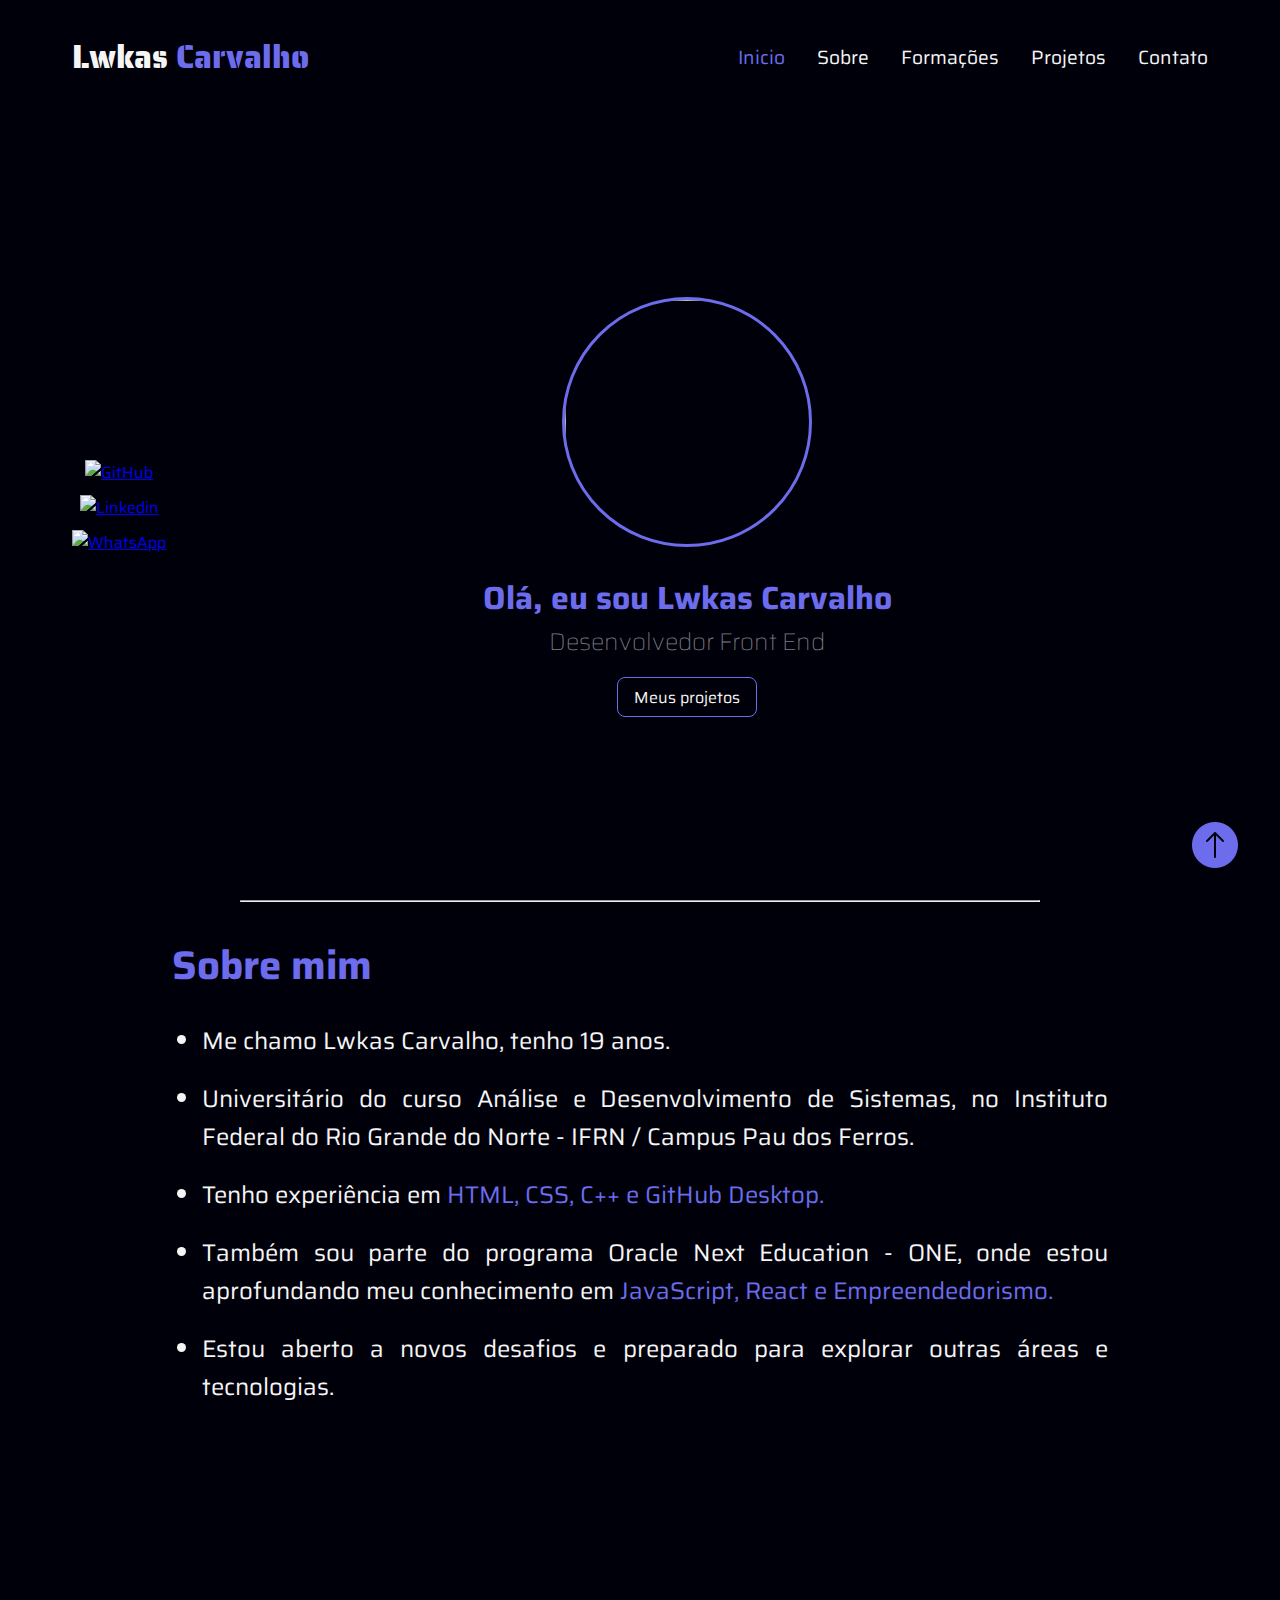
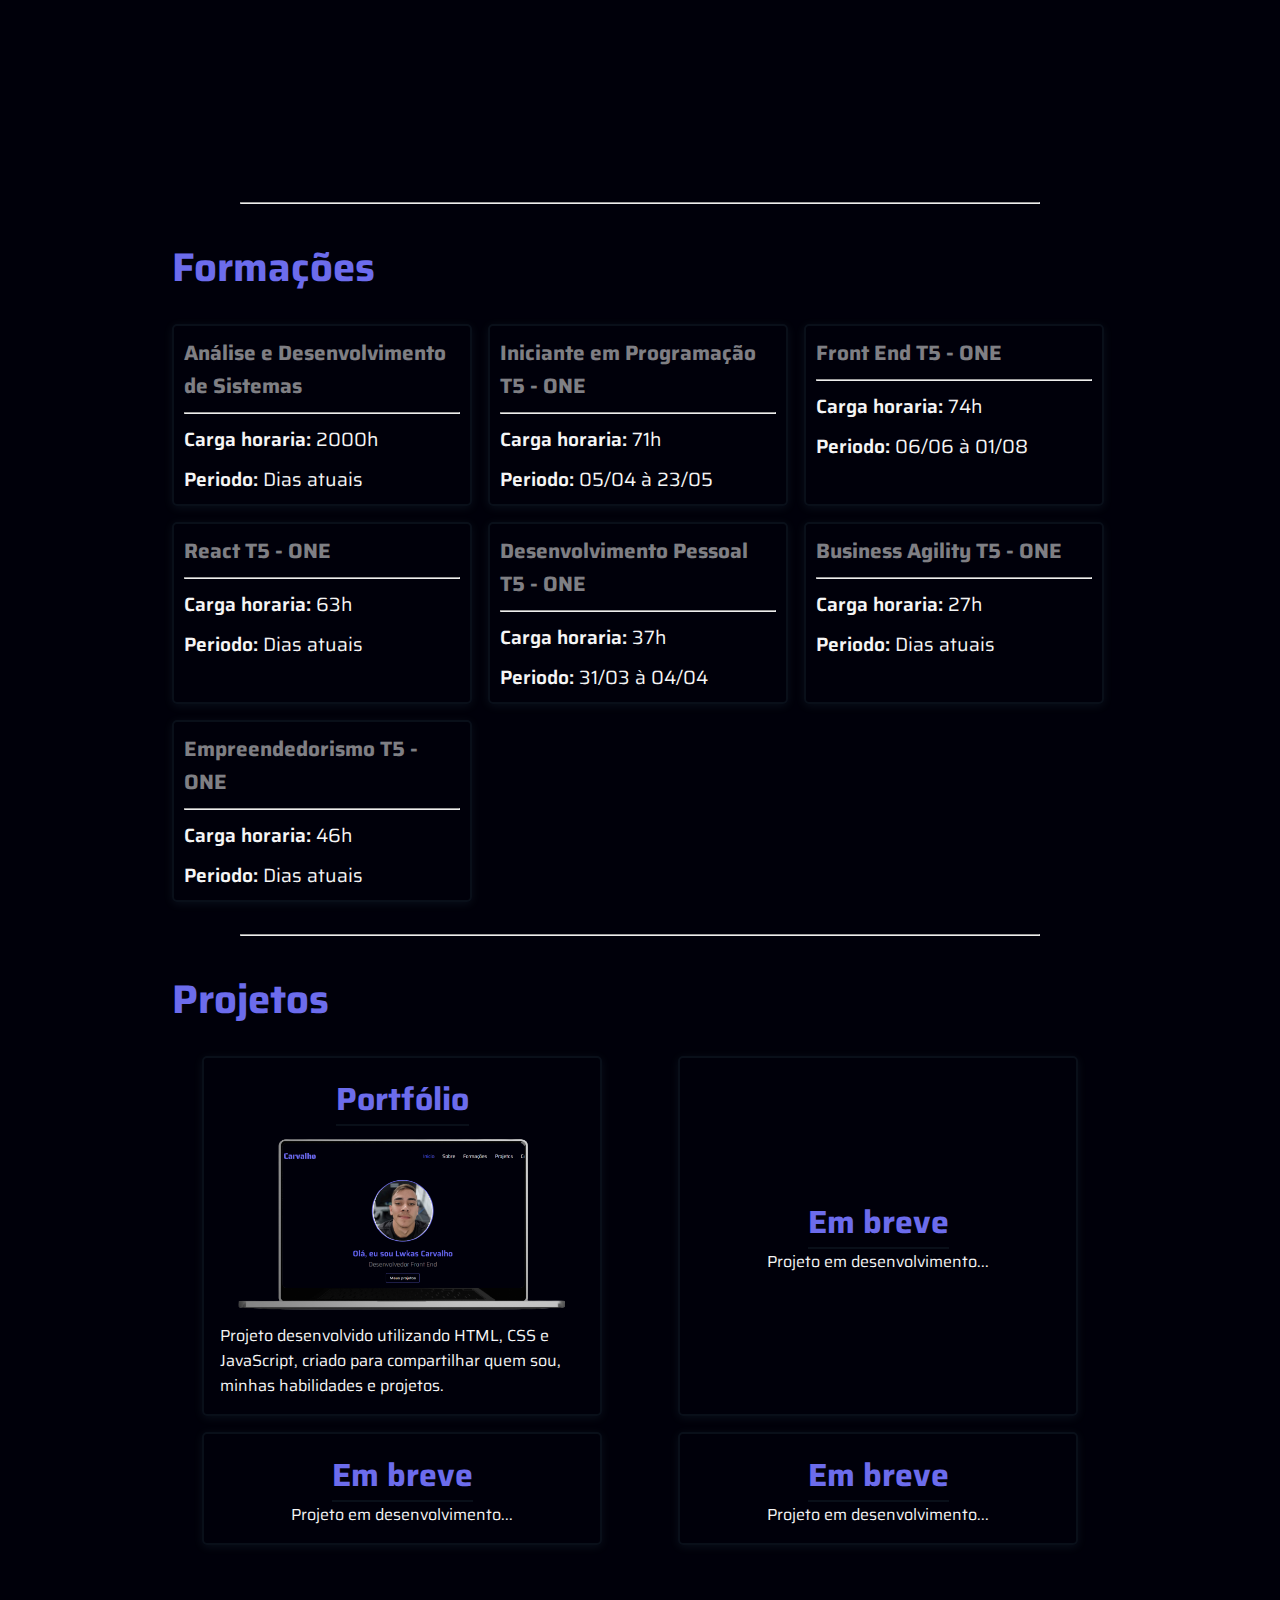
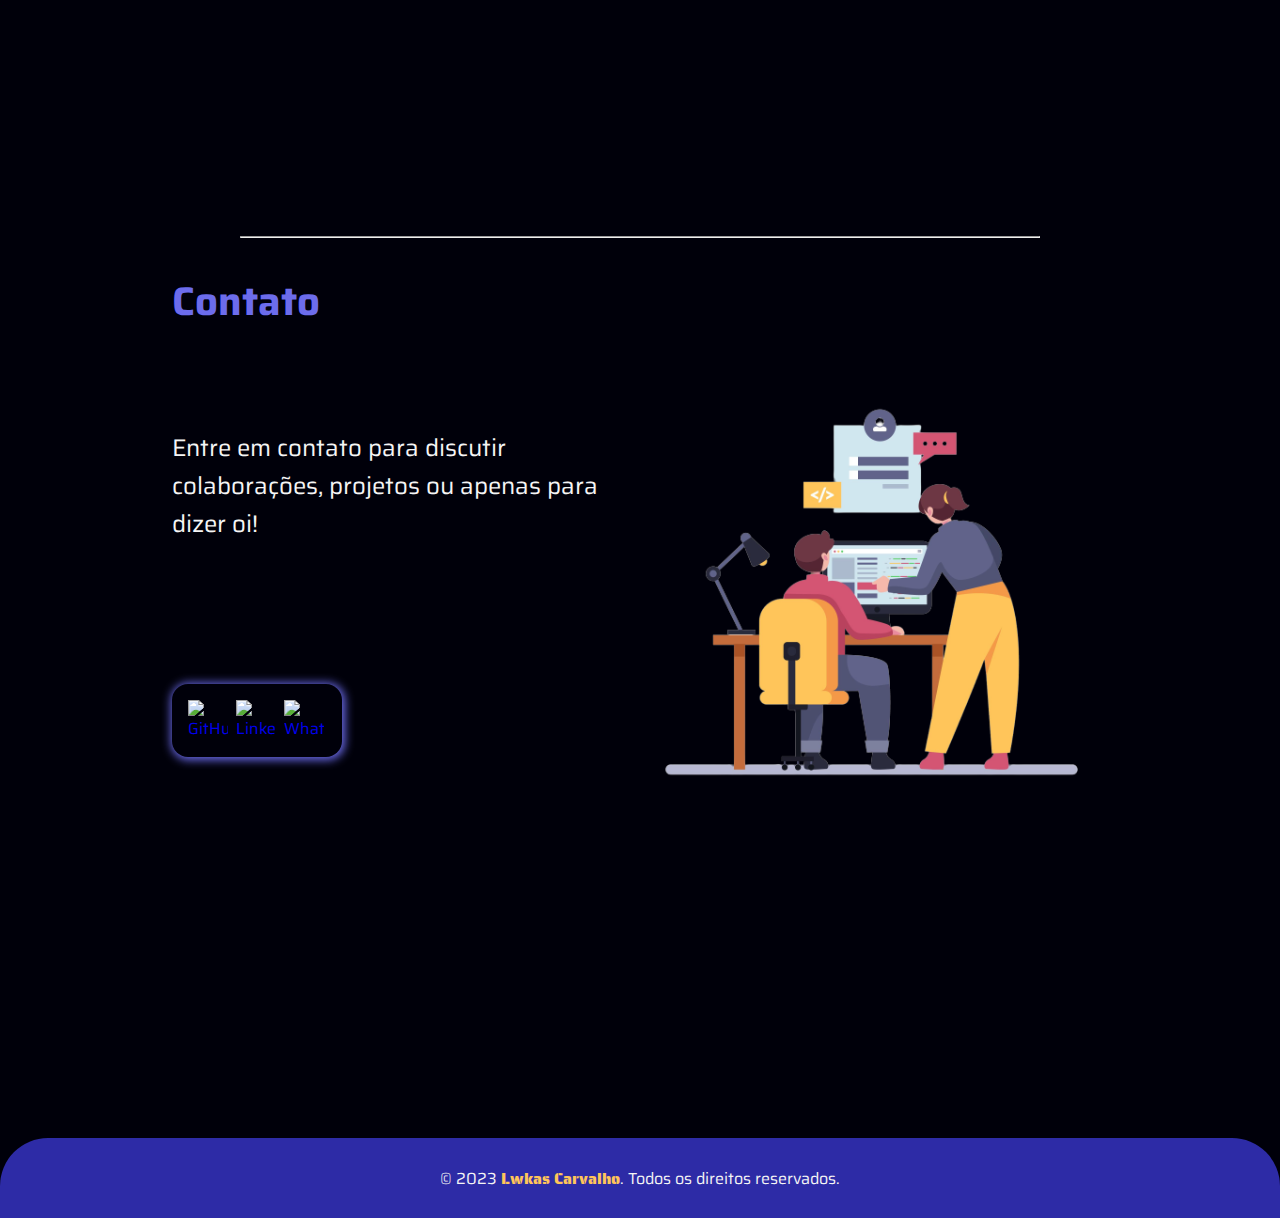
==== commit 91ae0da3: "Update index.html" ====
--- a/index.html
+++ b/index.html
@@ -8,13 +8,19 @@
    <link rel="stylesheet" href="assets/css/reset.css">
    <link rel="stylesheet" href="assets/css/style.css">
    <link rel="stylesheet" href="assets/css/header/header.css">
+   <link rel="stylesheet" href="assets/css/header/header__RWD.css">
+   <!-- RWD - Responsive Web Design-->
    <link rel="stylesheet" href="assets/css/inicio/inicio.css">
+   <link rel="stylesheet" href="assets/css/inicio/inicio__RWD.css">
    <link rel="stylesheet" href="assets/css/sobre/sobre.css">
    <link rel="stylesheet" href="assets/css/formacoes/formacoes.css">
+   <link rel="stylesheet" href="assets/css/formacoes/formacoes__RWD.css">
    <link rel="stylesheet" href="assets/css/projetos/projetos.css">
+   <link rel="stylesheet" href="assets/css/projetos/projetos__RWD.css">
    <link rel="stylesheet" href="assets/css/contato/contato.css">
+   <link rel="stylesheet" href="assets/css/contato/contato__RWD.css">
    <link rel="stylesheet" href="assets/css/footer/footer.css">
-   <link rel="shortcut icon" href="./assets/imagens/favicon-16x16.png" type="image/x-icon">
+   <link rel="shortcut icon" href="./assets/imagens/favicon.ico" type="image/x-icon">
    <title>Portfólio</title>
 </head>
 
@@ -22,7 +28,7 @@
    <header class="cabecalho">
       <a class="link__cabecalho" href="index.html">
          <p class="nome__cabecalho">Lwkas <span>Carvalho</span></p>
-      </a>
+      </a>  
       <nav class="menu">
          <ul class="menu__lista">
             <li class="menu__item">
@@ -62,12 +68,14 @@
             <img class="imagem__inicio" src="assets/imagens/foto-pessoal.png" alt="">
             <h1 class="h1__inicio">Olá, eu sou Lwkas Carvalho</h1>
             <p class="sobre__inicio">Desenvolvedor Front End</p>
-            <button class="button projetos__inicio" type="button">Meus projetos</button>
-         </div>
-      </section>
-      <img id="btnTopo" class="botao-topo" src="assets/imagens/icones/up arrow.png" alt="">
-
-      <hr>
+            <a href="#4">
+               <button class="button projetos__inicio" type="button">Meus projetos</button>
+            </a>
+         </div>
+      </section>
+      <img id="btnTopo" class="botao-topo" src="assets/imagens/icones/up arrow.png" alt="Ir ao topo da página">
+
+      <hr class="hr">
 
 
       <section id="2" class="sobre">
@@ -88,7 +96,7 @@
          </div>
       </section>
 
-      <hr>
+      <hr class="hr">
 
       <section id="3" class="formacoes">
          <h2 class="titulo__formacoes">Formações</h2>
@@ -139,7 +147,7 @@
          </div>
       </section>
 
-      <hr>
+      <hr class="hr">
 
       <section id="4" class="projetos">
          <h2 class="titulo__projetos">Projetos</h2>
@@ -154,11 +162,20 @@
                <h2>Em breve</h2>
                <p>Projeto em desenvolvimento...</p>
             </div>
+            <div class="cards__projetos">
+               <h2>Em breve</h2>
+               <p>Projeto em desenvolvimento...</p>
+            </div>
+            <div class="cards__projetos">
+               <h2>Em breve</h2>
+               <p>Projeto em desenvolvimento...</p>
+            </div>
+            
          </div>
          
       </section>
 
-      <hr>
+      <hr class="hr">
 
       <section id="5" class="contato">
          <h2 class="titulo__contato">Contato</h2>
@@ -189,7 +206,7 @@
    </main>
 
    <footer class="footer">
-      <p class="p__footer">Criado e desenvolvido por <span class="span__footer">Lwkas Carvalho</span>. &copy; Todos os direitos reservados.<p>
+      <p class="p__footer">&copy; 2023 <span class="span__footer">Lwkas Carvalho</span>. Todos os direitos reservados.<p>
    </footer>
 
    <script src="script.js" defer></script>
